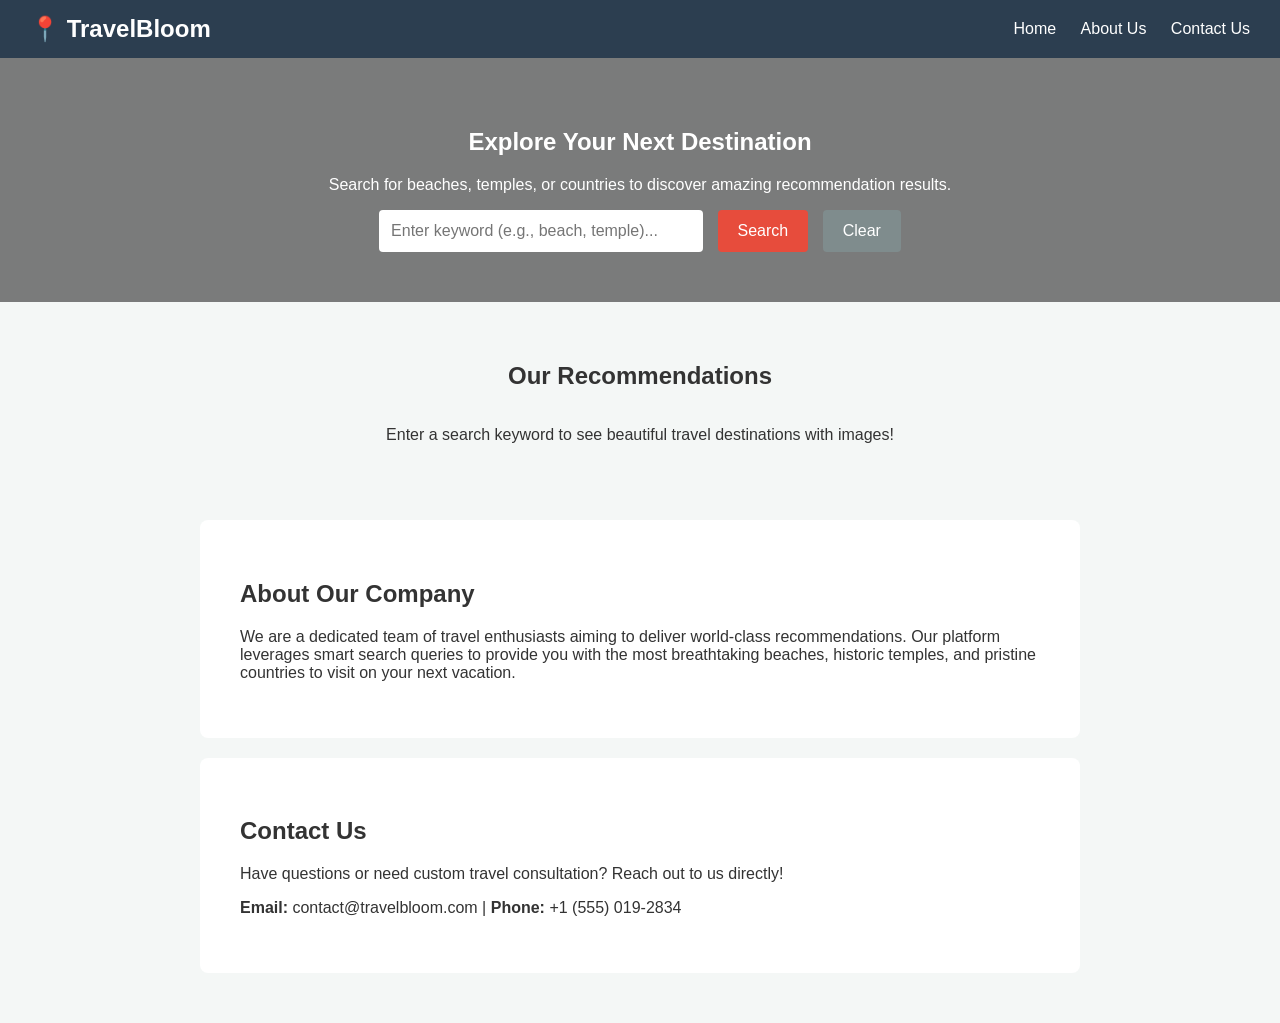
==== index.html @ 0617a6f3 "Add initial HTML structure for Travel Recommendations" ====
<!DOCTYPE html>
<html lang="en">
<head>
    <meta charset="UTF-8">
    <meta name="viewport" content="width=device-width, initial-scale=1.0">
    <title>Travel Recommendations</title>
    <link rel="stylesheet" href="style.css">
</head>
<body>

    <nav class="navbar">
        <div class="navbar-brand">📍 TravelBloom</div>
        <div class="navbar-menu">
            <a href="#home">Home</a>
            <a href="#about">About Us</a>
            <a href="#contact">Contact Us</a>
        </div>
    </nav>

    <section id="home" class="search-container">
        <h1>Explore Your Next Destination</h1>
        <p>Search for beaches, temples, or countries to discover amazing recommendation results.</p>
        <div>
            <input type="text" id="searchInput" class="search-box" placeholder="Enter keyword (e.g., beach, temple)...">
            <button class="search-btn" onclick="searchDestination()">Search</button>
            <button class="clear-btn" onclick="clearSearch()">Clear</button>
        </div>
    </section>

    <section class="results-section">
        <h2>Our Recommendations</h2>
        <div id="resultsGrid" class="results-grid">
            <p id="placeholderText">Enter a search keyword to see beautiful travel destinations with images!</p>
        </div>
    </section>

    <section id="about" class="info-section">
        <h2>About Our Company</h2>
        <p>We are a dedicated team of travel enthusiasts aiming to deliver world-class recommendations. Our platform leverages smart search queries to provide you with the most breathtaking beaches, historic temples, and pristine countries to visit on your next vacation.</p>
    </section>

    <section id="contact" class="info-section" style="margin-bottom: 50px;">
        <h2>Contact Us</h2>
        <p>Have questions or need custom travel consultation? Reach out to us directly!</p>
        <p><strong>Email:</strong> contact@travelbloom.com | <strong>Phone:</strong> +1 (555) 019-2834</p>
    </section>

    <script>
        // Sample Destination Data Structure for Beaches, Temples, Countries
        const destinations = [
            { name: "Bora Bora, French Polynesia", type: "beach", image: "https://images.unsplash.com/photo-1507525428034-b723cf961d3e?q=80&w=600", desc: "Crystal clear turquoise waters and luxurious overwater bungalows." },
            { name: "Maldives Islands", type: "beach", image: "https://images.unsplash.com/photo-1439066615861-d1af74d74000?q=80&w=600", desc: "A tropical paradise featuring sandy white shores and vivid coral reefs." },
            { name: "Angkor Wat, Cambodia", type: "temple", image: "https://images.unsplash.com/photo-1600596542815-ffad4c1539a9?q=80&w=600", desc: "The largest historic religious monument in the world with stunning architectures." },
            { name: "Kyoto Kinkaku-ji, Japan", type: "temple", image: "https://images.unsplash.com/photo-1493976040374-85c8e12f0c0e?q=80&w=600", desc: "The iconic Golden Pavilion temple surrounded by traditional Zen gardens." },
            { name: "Switzerland", type: "country", image: "https://images.unsplash.com/photo-1464822759023-fed622ff2c3b?q=80&w=600", desc: "Known for its mesmerizing Alpine scenery, pristine lakes, and beautiful villages." },
            { name: "Japan", type: "country", image: "https://images.unsplash.com/photo-1503899036084-c55cdd92da26?q=80&w=600", desc: "Blending ancient heritage traditions with cutting-edge futuristic technology." }
        ];

        function searchDestination() {
            const query = document.getElementById('searchInput').value.toLowerCase().trim();
            const grid = document.getElementById('resultsGrid');
            grid.innerHTML = ''; // Reset Grid

            if (!query) {
                grid.innerHTML = '<p style="color: red;">Please enter a search keyword first!</p>';
                return;
            }

            // Filter data matching 'beach', 'temple', or specific countries
            const filtered = destinations.filter(dest => dest.type.includes(query) || dest.name.toLowerCase().includes(query));

            if (filtered.length === 0) {
                grid.innerHTML = '<p>No matching destinations found. Try searching for "beach", "temple", or "japan".</p>';
                return;
            }

            filtered.forEach(dest => {
                const card = document.createElement('div');
                card.className = 'card';
                card.innerHTML = `
                    <img src="${dest.image}" alt="${dest.name}">
                    <div class="card-content">
                        <h3>${dest.name}</h3>
                        <p>${dest.desc}</p>
                    </div>
                `;
                grid.appendChild(card);
            });
        }

        function clearSearch() {
            document.getElementById('searchInput').value = '';
            const grid = document.getElementById('resultsGrid');
            grid.innerHTML = '<p id="placeholderText">Enter a search keyword to see beautiful travel destinations with images!</p>';
        }
    </script>
</body>
</html>
---- style.css ----
/* Travel App Global Styles */
body {
    font-family: 'Arial', sans-serif;
    margin: 0;
    padding: 0;
    background-color: #f4f7f6;
    color: #333;
}

/* Navigation Bar */
.navbar {
    background-color: #2c3e50;
    display: flex;
    justify-content: space-between;
    align-items: center;
    padding: 15px 30px;
    color: white;
}
.navbar-brand { font-size: 24px; font-weight: bold; }
.navbar-menu a {
    color: white;
    text-decoration: none;
    margin-left: 20px;
    font-size: 16px;
}

/* Search Section */
.search-container {
    text-align: center;
    padding: 50px 20px;
    background: linear-gradient(rgba(0,0,0,0.5), rgba(0,0,0,0.5)), url('https://images.unsplash.com/photo-1469854523086-cc02fe5d8800?q=80&w=1600') center/cover;
    color: white;
}
.search-box {
    padding: 12px;
    width: 300px;
    border: none;
    border-radius: 4px;
    font-size: 16px;
}
.search-btn, .clear-btn {
    padding: 12px 20px;
    border: none;
    border-radius: 4px;
    margin-left: 10px;
    cursor: pointer;
    font-size: 16px;
}
.search-btn { background-color: #e74c3c; color: white; }
.clear-btn { background-color: #7f8c8d; color: white; }

/* Recommendation Grid */
.results-section { padding: 40px 20px; text-align: center; }
.results-grid {
    display: flex;
    justify-content: center;
    gap: 20px;
    flex-wrap: wrap;
    margin-top: 20px;
}
.card {
    background: white;
    border-radius: 8px;
    box-shadow: 0 4px 8px rgba(0,0,0,0.1);
    width: 300px;
    overflow: hidden;
    text-align: left;
}
.card img { width: 100%; height: 200px; object-fit: cover; }
.card-content { padding: 15px; }
.card-content h3 { margin: 0 0 10px 0; color: #2c3e50; }

/* About & Contact Sections */
.info-section { padding: 40px; max-width: 800px; margin: 0 auto; background: white; border-radius: 8px; margin-top: 20px; }
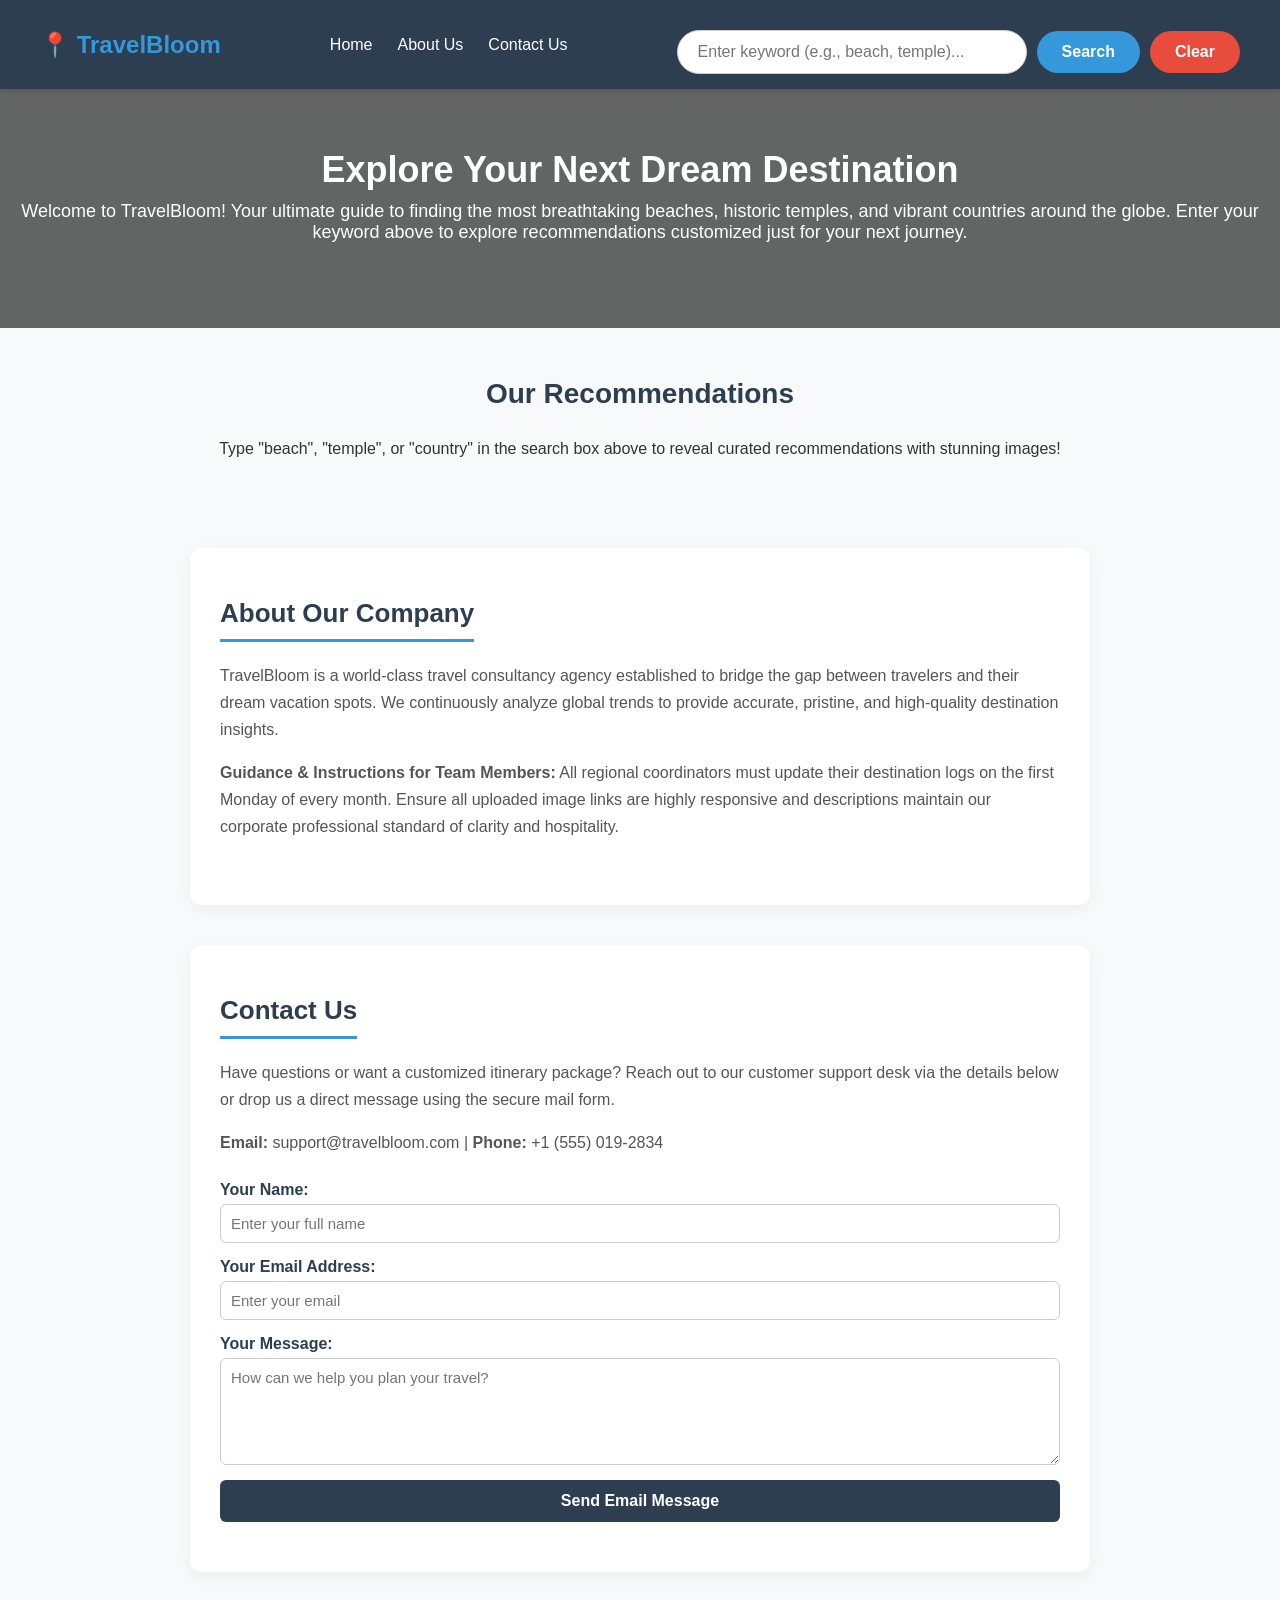
==== commit 2dc70123: "Revise title and improve content in index.html Updated the title and enhanced content for clarity an" ====
--- a/index.html
+++ b/index.html
@@ -3,7 +3,7 @@
 <head>
     <meta charset="UTF-8">
     <meta name="viewport" content="width=device-width, initial-scale=1.0">
-    <title>Travel Recommendations</title>
+    <title>TravelBloom - Travel Recommendations</title>
     <link rel="stylesheet" href="style.css">
 </head>
 <body>
@@ -15,62 +15,77 @@
             <a href="#about">About Us</a>
             <a href="#contact">Contact Us</a>
         </div>
-    </nav>
-
-    <section id="home" class="search-container">
-        <h1>Explore Your Next Destination</h1>
-        <p>Search for beaches, temples, or countries to discover amazing recommendation results.</p>
-        <div>
+        <div class="search-controls">
             <input type="text" id="searchInput" class="search-box" placeholder="Enter keyword (e.g., beach, temple)...">
             <button class="search-btn" onclick="searchDestination()">Search</button>
             <button class="clear-btn" onclick="clearSearch()">Clear</button>
         </div>
+    </nav>
+
+    <section id="home" class="search-container">
+        <h1>Explore Your Next Dream Destination</h1>
+        <p>Welcome to TravelBloom! Your ultimate guide to finding the most breathtaking beaches, historic temples, and vibrant countries around the globe. Enter your keyword above to explore recommendations customized just for your next journey.</p>
     </section>
 
     <section class="results-section">
         <h2>Our Recommendations</h2>
         <div id="resultsGrid" class="results-grid">
-            <p id="placeholderText">Enter a search keyword to see beautiful travel destinations with images!</p>
+            <p id="placeholderText">Type "beach", "temple", or "country" in the search box above to reveal curated recommendations with stunning images!</p>
         </div>
     </section>
 
     <section id="about" class="info-section">
         <h2>About Our Company</h2>
-        <p>We are a dedicated team of travel enthusiasts aiming to deliver world-class recommendations. Our platform leverages smart search queries to provide you with the most breathtaking beaches, historic temples, and pristine countries to visit on your next vacation.</p>
+        <p>TravelBloom is a world-class travel consultancy agency established to bridge the gap between travelers and their dream vacation spots. We continuously analyze global trends to provide accurate, pristine, and high-quality destination insights.</p>
+        <p><strong>Guidance & Instructions for Team Members:</strong> All regional coordinators must update their destination logs on the first Monday of every month. Ensure all uploaded image links are highly responsive and descriptions maintain our corporate professional standard of clarity and hospitality.</p>
     </section>
 
-    <section id="contact" class="info-section" style="margin-bottom: 50px;">
+    <section id="contact" class="info-section" style="margin-bottom: 80px;">
         <h2>Contact Us</h2>
-        <p>Have questions or need custom travel consultation? Reach out to us directly!</p>
-        <p><strong>Email:</strong> contact@travelbloom.com | <strong>Phone:</strong> +1 (555) 019-2834</p>
+        <p>Have questions or want a customized itinerary package? Reach out to our customer support desk via the details below or drop us a direct message using the secure mail form.</p>
+        <p><strong>Email:</strong> support@travelbloom.com | <strong>Phone:</strong> +1 (555) 019-2834</p>
+        
+        <form class="contact-form" action="mailto:support@travelbloom.com" method="post" enctype="text/plain">
+            <div class="form-group">
+                <label for="name">Your Name:</label>
+                <input type="text" id="name" name="name" placeholder="Enter your full name" required>
+            </div>
+            <div class="form-group">
+                <label for="email">Your Email Address:</label>
+                <input type="email" id="email" name="email" placeholder="Enter your email" required>
+            </div>
+            <div class="form-group">
+                <label for="message">Your Message:</label>
+                <textarea id="message" name="message" rows="5" placeholder="How can we help you plan your travel?" required></textarea>
+            </div>
+            <button type="submit" class="form-btn">Send Email Message</button>
+        </form>
     </section>
 
     <script>
-        // Sample Destination Data Structure for Beaches, Temples, Countries
         const destinations = [
-            { name: "Bora Bora, French Polynesia", type: "beach", image: "https://images.unsplash.com/photo-1507525428034-b723cf961d3e?q=80&w=600", desc: "Crystal clear turquoise waters and luxurious overwater bungalows." },
-            { name: "Maldives Islands", type: "beach", image: "https://images.unsplash.com/photo-1439066615861-d1af74d74000?q=80&w=600", desc: "A tropical paradise featuring sandy white shores and vivid coral reefs." },
-            { name: "Angkor Wat, Cambodia", type: "temple", image: "https://images.unsplash.com/photo-1600596542815-ffad4c1539a9?q=80&w=600", desc: "The largest historic religious monument in the world with stunning architectures." },
-            { name: "Kyoto Kinkaku-ji, Japan", type: "temple", image: "https://images.unsplash.com/photo-1493976040374-85c8e12f0c0e?q=80&w=600", desc: "The iconic Golden Pavilion temple surrounded by traditional Zen gardens." },
-            { name: "Switzerland", type: "country", image: "https://images.unsplash.com/photo-1464822759023-fed622ff2c3b?q=80&w=600", desc: "Known for its mesmerizing Alpine scenery, pristine lakes, and beautiful villages." },
-            { name: "Japan", type: "country", image: "https://images.unsplash.com/photo-1503899036084-c55cdd92da26?q=80&w=600", desc: "Blending ancient heritage traditions with cutting-edge futuristic technology." }
+            { name: "Bora Bora, French Polynesia", type: "beach", image: "https://images.unsplash.com/photo-1507525428034-b723cf961d3e?q=80&w=600", desc: "Features crystal clear turquoise waters, pristine white sands, and luxurious overwater bungalows." },
+            { name: "Maldives Islands", type: "beach", image: "https://images.unsplash.com/photo-1439066615861-d1af74d74000?q=80&w=600", desc: "A true tropical paradise featuring breathtaking sandy shores, sunny weather, and vivid coral reefs." },
+            { name: "Angkor Wat, Cambodia", type: "temple", image: "https://images.unsplash.com/photo-1600596542815-ffad4c1539a9?q=80&w=600", desc: "The largest ancient historic religious monument in the world with stunning classical Khmer architectures." },
+            { name: "Kyoto Kinkaku-ji, Japan", type: "temple", image: "https://images.unsplash.com/photo-1493976040374-85c8e12f0c0e?q=80&w=600", desc: "The famous iconic Golden Pavilion temple completely surrounded by breathtaking traditional Zen gardens." },
+            { name: "Switzerland Alps", type: "country", image: "https://images.unsplash.com/photo-1464822759023-fed622ff2c3b?q=80&w=600", desc: "Globally renowned for its mesmerizing Alpine mountain scenery, pristine lakes, and beautiful resort villages." },
+            { name: "Tokyo, Japan", type: "country", image: "https://images.unsplash.com/photo-1503899036084-c55cdd92da26?q=80&w=600", desc: "A magnificent sovereign country perfectly blending ancient heritage traditions with cutting-edge futuristic technology." }
         ];
 
         function searchDestination() {
             const query = document.getElementById('searchInput').value.toLowerCase().trim();
             const grid = document.getElementById('resultsGrid');
-            grid.innerHTML = ''; // Reset Grid
+            grid.innerHTML = ''; 
 
             if (!query) {
-                grid.innerHTML = '<p style="color: red;">Please enter a search keyword first!</p>';
+                grid.innerHTML = '<p style="color: red; font-weight: bold;">Please type a search keyword first!</p>';
                 return;
             }
 
-            // Filter data matching 'beach', 'temple', or specific countries
             const filtered = destinations.filter(dest => dest.type.includes(query) || dest.name.toLowerCase().includes(query));
 
             if (filtered.length === 0) {
-                grid.innerHTML = '<p>No matching destinations found. Try searching for "beach", "temple", or "japan".</p>';
+                grid.innerHTML = '<p>No matching recommendations found. Try searching for "beach", "temple", or "country".</p>';
                 return;
             }
 
@@ -91,7 +106,7 @@
         function clearSearch() {
             document.getElementById('searchInput').value = '';
             const grid = document.getElementById('resultsGrid');
-            grid.innerHTML = '<p id="placeholderText">Enter a search keyword to see beautiful travel destinations with images!</p>';
+            grid.innerHTML = '<p id="placeholderText">Type "beach", "temple", or "country" in the search box above to reveal curated recommendations with stunning images!</p>';
         }
     </script>
 </body>
--- a/style.css
+++ b/style.css
@@ -1,9 +1,13 @@
-/* Travel App Global Styles */
-body {
-    font-family: 'Arial', sans-serif;
+/* Global Reset */
+* {
     margin: 0;
     padding: 0;
-    background-color: #f4f7f6;
+    box-sizing: border-box;
+    font-family: 'Segoe UI', Tahoma, Geneva, Verdana, sans-serif;
+}
+
+body {
+    background-color: #f8f9fa;
     color: #333;
 }
 
@@ -13,62 +17,223 @@
     display: flex;
     justify-content: space-between;
     align-items: center;
-    padding: 15px 30px;
-    color: white;
-}
-.navbar-brand { font-size: 24px; font-weight: bold; }
+    padding: 15px 40px;
+    color: white;
+    box-shadow: 0 2px 5px rgba(0,0,0,0.1);
+}
+
+.navbar-brand {
+    font-size: 24px;
+    font-weight: bold;
+    color: #3498db;
+}
+
+.navbar-menu {
+    display: flex;
+    gap: 25px;
+}
+
 .navbar-menu a {
     color: white;
     text-decoration: none;
-    margin-left: 20px;
-    font-size: 16px;
-}
-
-/* Search Section */
+    font-size: 16px;
+    transition: color 0.3s;
+}
+
+.navbar-menu a:hover {
+    color: #3498db;
+}
+
+/* Hero & Search Container */
 .search-container {
     text-align: center;
+    padding: 60px 20px;
+    background: linear-gradient(rgba(0,0,0,0.6), rgba(0,0,0,0.6)), url('https://images.unsplash.com/photo-1469854523086-cc02fe5d8800?q=80&w=1600') center/cover no-repeat;
+    color: white;
+}
+
+.search-container h1 {
+    font-size: 36px;
+    margin-bottom: 10px;
+}
+
+.search-container p {
+    font-size: 18px;
+    margin-bottom: 25px;
+}
+
+/* Search Controls inside Navbar/Hero */
+.search-controls {
+    display: flex;
+    justify-content: center;
+    align-items: center;
+    gap: 10px;
+    margin-top: 15px;
+}
+
+.search-box {
+    padding: 12px 20px;
+    width: 350px;
+    border: 1px solid #ccc;
+    border-radius: 25px;
+    font-size: 16px;
+    outline: none;
+}
+
+.search-btn {
+    padding: 12px 25px;
+    background-color: #3498db;
+    color: white;
+    border: none;
+    border-radius: 25px;
+    cursor: pointer;
+    font-size: 16px;
+    font-weight: bold;
+    transition: background 0.3s;
+}
+
+.search-btn:hover {
+    background-color: #2980b9;
+}
+
+.clear-btn {
+    padding: 12px 25px;
+    background-color: #e74c3c;
+    color: white;
+    border: none;
+    border-radius: 25px;
+    cursor: pointer;
+    font-size: 16px;
+    font-weight: bold;
+    transition: background 0.3s;
+}
+
+.clear-btn:hover {
+    background-color: #c0392b;
+}
+
+/* Recommendations Grid */
+.results-section {
     padding: 50px 20px;
-    background: linear-gradient(rgba(0,0,0,0.5), rgba(0,0,0,0.5)), url('https://images.unsplash.com/photo-1469854523086-cc02fe5d8800?q=80&w=1600') center/cover;
-    color: white;
-}
-.search-box {
-    padding: 12px;
-    width: 300px;
-    border: none;
-    border-radius: 4px;
-    font-size: 16px;
-}
-.search-btn, .clear-btn {
-    padding: 12px 20px;
-    border: none;
-    border-radius: 4px;
-    margin-left: 10px;
-    cursor: pointer;
-    font-size: 16px;
-}
-.search-btn { background-color: #e74c3c; color: white; }
-.clear-btn { background-color: #7f8c8d; color: white; }
-
-/* Recommendation Grid */
-.results-section { padding: 40px 20px; text-align: center; }
+    text-align: center;
+}
+
+.results-section h2 {
+    font-size: 28px;
+    margin-bottom: 30px;
+    color: #2c3e50;
+}
+
 .results-grid {
     display: flex;
     justify-content: center;
-    gap: 20px;
+    gap: 30px;
     flex-wrap: wrap;
-    margin-top: 20px;
-}
+    max-width: 1200px;
+    margin: 0 auto;
+}
+
 .card {
     background: white;
-    border-radius: 8px;
-    box-shadow: 0 4px 8px rgba(0,0,0,0.1);
-    width: 300px;
+    border-radius: 12px;
+    box-shadow: 0 4px 15px rgba(0,0,0,0.1);
+    width: 320px;
     overflow: hidden;
     text-align: left;
-}
-.card img { width: 100%; height: 200px; object-fit: cover; }
-.card-content { padding: 15px; }
-.card-content h3 { margin: 0 0 10px 0; color: #2c3e50; }
-
-/* About & Contact Sections */
-.info-section { padding: 40px; max-width: 800px; margin: 0 auto; background: white; border-radius: 8px; margin-top: 20px; }
+    transition: transform 0.3s;
+}
+
+.card:hover {
+    transform: translateY(-5px);
+}
+
+.card img {
+    width: 100%;
+    height: 220px;
+    object-fit: cover;
+}
+
+.card-content {
+    padding: 20px;
+}
+
+.card-content h3 {
+    margin-bottom: 10px;
+    color: #2c3e50;
+    font-size: 20px;
+}
+
+.card-content p {
+    color: #666;
+    font-size: 14px;
+    line-height: 1.5;
+}
+
+/* Content Sections (About & Contact) */
+.info-section {
+    padding: 50px 30px;
+    max-width: 900px;
+    margin: 40px auto;
+    background: white;
+    border-radius: 12px;
+    box-shadow: 0 4px 15px rgba(0,0,0,0.05);
+}
+
+.info-section h2 {
+    color: #2c3e50;
+    margin-bottom: 20px;
+    font-size: 26px;
+    border-bottom: 3px solid #3498db;
+    padding-bottom: 10px;
+    display: inline-block;
+}
+
+.info-section p {
+    font-size: 16px;
+    line-height: 1.7;
+    color: #555;
+    margin-bottom: 15px;
+}
+
+/* Contact Form */
+.contact-form {
+    margin-top: 25px;
+    display: flex;
+    flex-direction: column;
+    gap: 15px;
+}
+
+.form-group {
+    display: flex;
+    flex-direction: column;
+    text-align: left;
+    gap: 5px;
+}
+
+.form-group label {
+    font-weight: bold;
+    color: #2c3e50;
+}
+
+.form-group input, .form-group textarea {
+    padding: 10px;
+    border: 1px solid #ccc;
+    border-radius: 6px;
+    font-size: 15px;
+}
+
+.form-btn {
+    padding: 12px;
+    background-color: #2c3e50;
+    color: white;
+    border: none;
+    border-radius: 6px;
+    cursor: pointer;
+    font-size: 16px;
+    font-weight: bold;
+    transition: background 0.3s;
+}
+
+.form-btn:hover {
+    background-color: #34495e;
+}
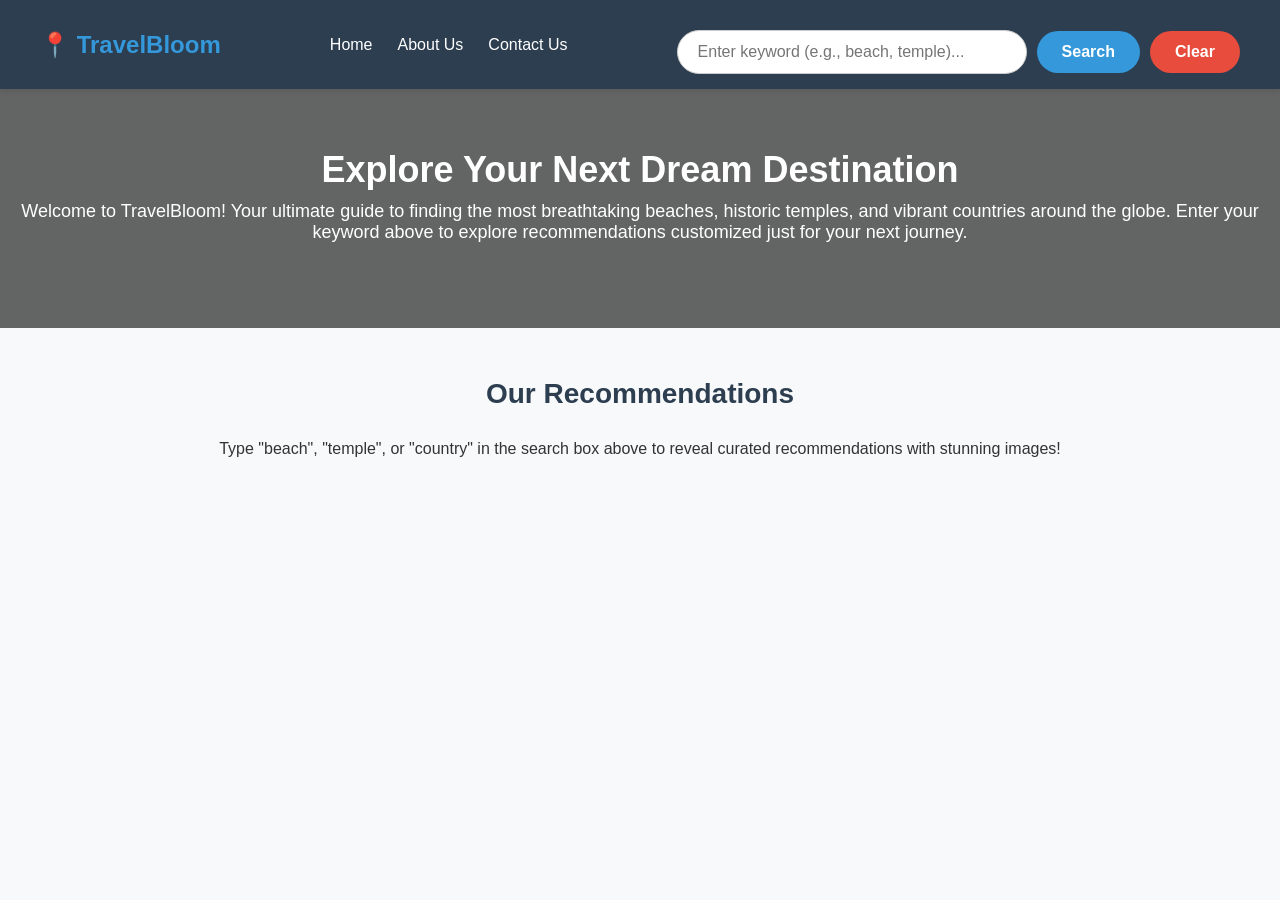
==== commit 3a085a31: "Revise homepage title and simplify navigation Updated the title and navigation links in the index.ht" ====
--- a/index.html
+++ b/index.html
@@ -3,17 +3,18 @@
 <head>
     <meta charset="UTF-8">
     <meta name="viewport" content="width=device-width, initial-scale=1.0">
-    <title>TravelBloom - Travel Recommendations</title>
+    <title>TravelBloom - Home</title>
     <link rel="stylesheet" href="style.css">
 </head>
 <body>
 
+    <!-- Navigation Bar -->
     <nav class="navbar">
         <div class="navbar-brand">📍 TravelBloom</div>
         <div class="navbar-menu">
-            <a href="#home">Home</a>
-            <a href="#about">About Us</a>
-            <a href="#contact">Contact Us</a>
+            <a href="index.html" class="active">Home</a>
+            <a href="about.html">About Us</a>
+            <a href="contact.html">Contact Us</a>
         </div>
         <div class="search-controls">
             <input type="text" id="searchInput" class="search-box" placeholder="Enter keyword (e.g., beach, temple)...">
@@ -22,44 +23,18 @@
         </div>
     </nav>
 
-    <section id="home" class="search-container">
+    <!-- Hero Section -->
+    <section class="search-container">
         <h1>Explore Your Next Dream Destination</h1>
         <p>Welcome to TravelBloom! Your ultimate guide to finding the most breathtaking beaches, historic temples, and vibrant countries around the globe. Enter your keyword above to explore recommendations customized just for your next journey.</p>
     </section>
 
+    <!-- Recommendation Grid -->
     <section class="results-section">
         <h2>Our Recommendations</h2>
         <div id="resultsGrid" class="results-grid">
             <p id="placeholderText">Type "beach", "temple", or "country" in the search box above to reveal curated recommendations with stunning images!</p>
         </div>
-    </section>
-
-    <section id="about" class="info-section">
-        <h2>About Our Company</h2>
-        <p>TravelBloom is a world-class travel consultancy agency established to bridge the gap between travelers and their dream vacation spots. We continuously analyze global trends to provide accurate, pristine, and high-quality destination insights.</p>
-        <p><strong>Guidance & Instructions for Team Members:</strong> All regional coordinators must update their destination logs on the first Monday of every month. Ensure all uploaded image links are highly responsive and descriptions maintain our corporate professional standard of clarity and hospitality.</p>
-    </section>
-
-    <section id="contact" class="info-section" style="margin-bottom: 80px;">
-        <h2>Contact Us</h2>
-        <p>Have questions or want a customized itinerary package? Reach out to our customer support desk via the details below or drop us a direct message using the secure mail form.</p>
-        <p><strong>Email:</strong> support@travelbloom.com | <strong>Phone:</strong> +1 (555) 019-2834</p>
-        
-        <form class="contact-form" action="mailto:support@travelbloom.com" method="post" enctype="text/plain">
-            <div class="form-group">
-                <label for="name">Your Name:</label>
-                <input type="text" id="name" name="name" placeholder="Enter your full name" required>
-            </div>
-            <div class="form-group">
-                <label for="email">Your Email Address:</label>
-                <input type="email" id="email" name="email" placeholder="Enter your email" required>
-            </div>
-            <div class="form-group">
-                <label for="message">Your Message:</label>
-                <textarea id="message" name="message" rows="5" placeholder="How can we help you plan your travel?" required></textarea>
-            </div>
-            <button type="submit" class="form-btn">Send Email Message</button>
-        </form>
     </section>
 
     <script>
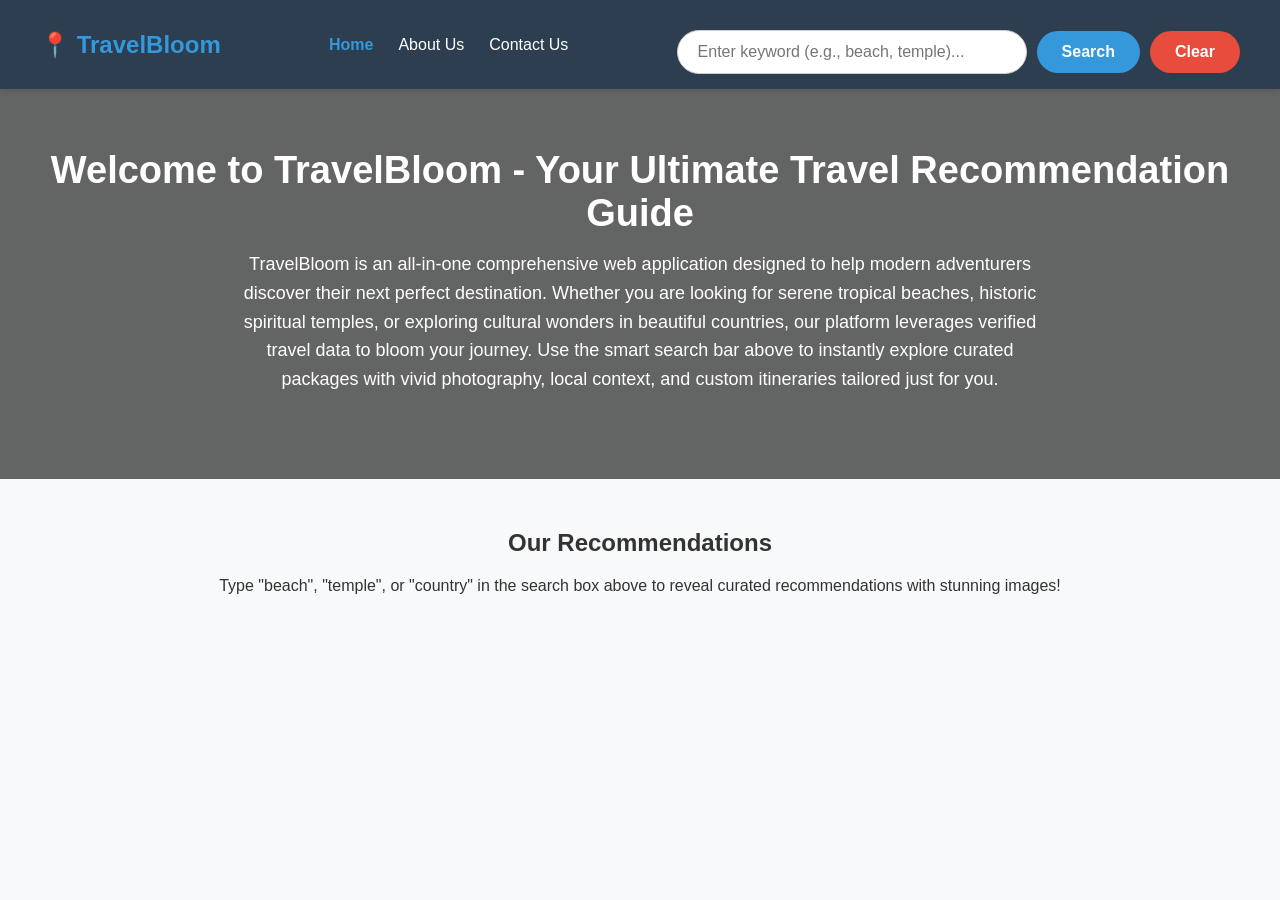
==== commit 522424b0: "Revise hero section content in index.html Updated the hero section text to provide a more comprehens" ====
--- a/index.html
+++ b/index.html
@@ -8,7 +8,6 @@
 </head>
 <body>
 
-    <!-- Navigation Bar -->
     <nav class="navbar">
         <div class="navbar-brand">📍 TravelBloom</div>
         <div class="navbar-menu">
@@ -23,13 +22,11 @@
         </div>
     </nav>
 
-    <!-- Hero Section -->
     <section class="search-container">
-        <h1>Explore Your Next Dream Destination</h1>
-        <p>Welcome to TravelBloom! Your ultimate guide to finding the most breathtaking beaches, historic temples, and vibrant countries around the globe. Enter your keyword above to explore recommendations customized just for your next journey.</p>
+        <h1>Welcome to TravelBloom - Your Ultimate Travel Recommendation Guide</h1>
+        <p>TravelBloom is an all-in-one comprehensive web application designed to help modern adventurers discover their next perfect destination. Whether you are looking for serene tropical beaches, historic spiritual temples, or exploring cultural wonders in beautiful countries, our platform leverages verified travel data to bloom your journey. Use the smart search bar above to instantly explore curated packages with vivid photography, local context, and custom itineraries tailored just for you.</p>
     </section>
 
-    <!-- Recommendation Grid -->
     <section class="results-section">
         <h2>Our Recommendations</h2>
         <div id="resultsGrid" class="results-grid">
--- a/style.css
+++ b/style.css
@@ -40,8 +40,9 @@
     transition: color 0.3s;
 }
 
-.navbar-menu a:hover {
+.navbar-menu a:hover, .navbar-menu a.active {
     color: #3498db;
+    font-weight: bold;
 }
 
 /* Hero & Search Container */
@@ -53,16 +54,17 @@
 }
 
 .search-container h1 {
-    font-size: 36px;
-    margin-bottom: 10px;
+    font-size: 38px;
+    margin-bottom: 15px;
 }
 
 .search-container p {
     font-size: 18px;
-    margin-bottom: 25px;
-}
-
-/* Search Controls inside Navbar/Hero */
+    max-width: 800px;
+    margin: 0 auto 25px auto;
+    line-height: 1.6;
+}
+
 .search-controls {
     display: flex;
     justify-content: center;
@@ -89,11 +91,6 @@
     cursor: pointer;
     font-size: 16px;
     font-weight: bold;
-    transition: background 0.3s;
-}
-
-.search-btn:hover {
-    background-color: #2980b9;
 }
 
 .clear-btn {
@@ -105,11 +102,6 @@
     cursor: pointer;
     font-size: 16px;
     font-weight: bold;
-    transition: background 0.3s;
-}
-
-.clear-btn:hover {
-    background-color: #c0392b;
 }
 
 /* Recommendations Grid */
@@ -118,19 +110,13 @@
     text-align: center;
 }
 
-.results-section h2 {
-    font-size: 28px;
-    margin-bottom: 30px;
-    color: #2c3e50;
-}
-
 .results-grid {
     display: flex;
     justify-content: center;
     gap: 30px;
     flex-wrap: wrap;
     max-width: 1200px;
-    margin: 0 auto;
+    margin: 20px auto 0 auto;
 }
 
 .card {
@@ -140,11 +126,6 @@
     width: 320px;
     overflow: hidden;
     text-align: left;
-    transition: transform 0.3s;
-}
-
-.card:hover {
-    transform: translateY(-5px);
 }
 
 .card img {
@@ -160,19 +141,12 @@
 .card-content h3 {
     margin-bottom: 10px;
     color: #2c3e50;
-    font-size: 20px;
-}
-
-.card-content p {
-    color: #666;
-    font-size: 14px;
-    line-height: 1.5;
-}
-
-/* Content Sections (About & Contact) */
+}
+
+/* Info Section (About & Contact) */
 .info-section {
     padding: 50px 30px;
-    max-width: 900px;
+    max-width: 1000px;
     margin: 40px auto;
     background: white;
     border-radius: 12px;
@@ -182,17 +156,39 @@
 .info-section h2 {
     color: #2c3e50;
     margin-bottom: 20px;
-    font-size: 26px;
     border-bottom: 3px solid #3498db;
     padding-bottom: 10px;
     display: inline-block;
 }
 
-.info-section p {
-    font-size: 16px;
-    line-height: 1.7;
-    color: #555;
-    margin-bottom: 15px;
+/* Team Grid Style */
+.team-grid {
+    display: flex;
+    justify-content: space-around;
+    flex-wrap: wrap;
+    gap: 20px;
+    margin-top: 25px;
+}
+
+.team-member {
+    background: #f8f9fa;
+    padding: 20px;
+    border-radius: 8px;
+    width: 280px;
+    text-align: center;
+    border: 1px solid #e2e8f0;
+}
+
+.team-member h4 {
+    color: #2c3e50;
+    font-size: 18px;
+    margin-bottom: 5px;
+}
+
+.team-member p {
+    color: #3498db;
+    font-weight: bold;
+    font-size: 14px;
 }
 
 /* Contact Form */
@@ -208,18 +204,12 @@
     flex-direction: column;
     text-align: left;
     gap: 5px;
-}
-
-.form-group label {
-    font-weight: bold;
-    color: #2c3e50;
 }
 
 .form-group input, .form-group textarea {
     padding: 10px;
     border: 1px solid #ccc;
     border-radius: 6px;
-    font-size: 15px;
 }
 
 .form-btn {
@@ -229,11 +219,5 @@
     border: none;
     border-radius: 6px;
     cursor: pointer;
-    font-size: 16px;
-    font-weight: bold;
-    transition: background 0.3s;
-}
-
-.form-btn:hover {
-    background-color: #34495e;
-}
+    font-weight: bold;
+}
